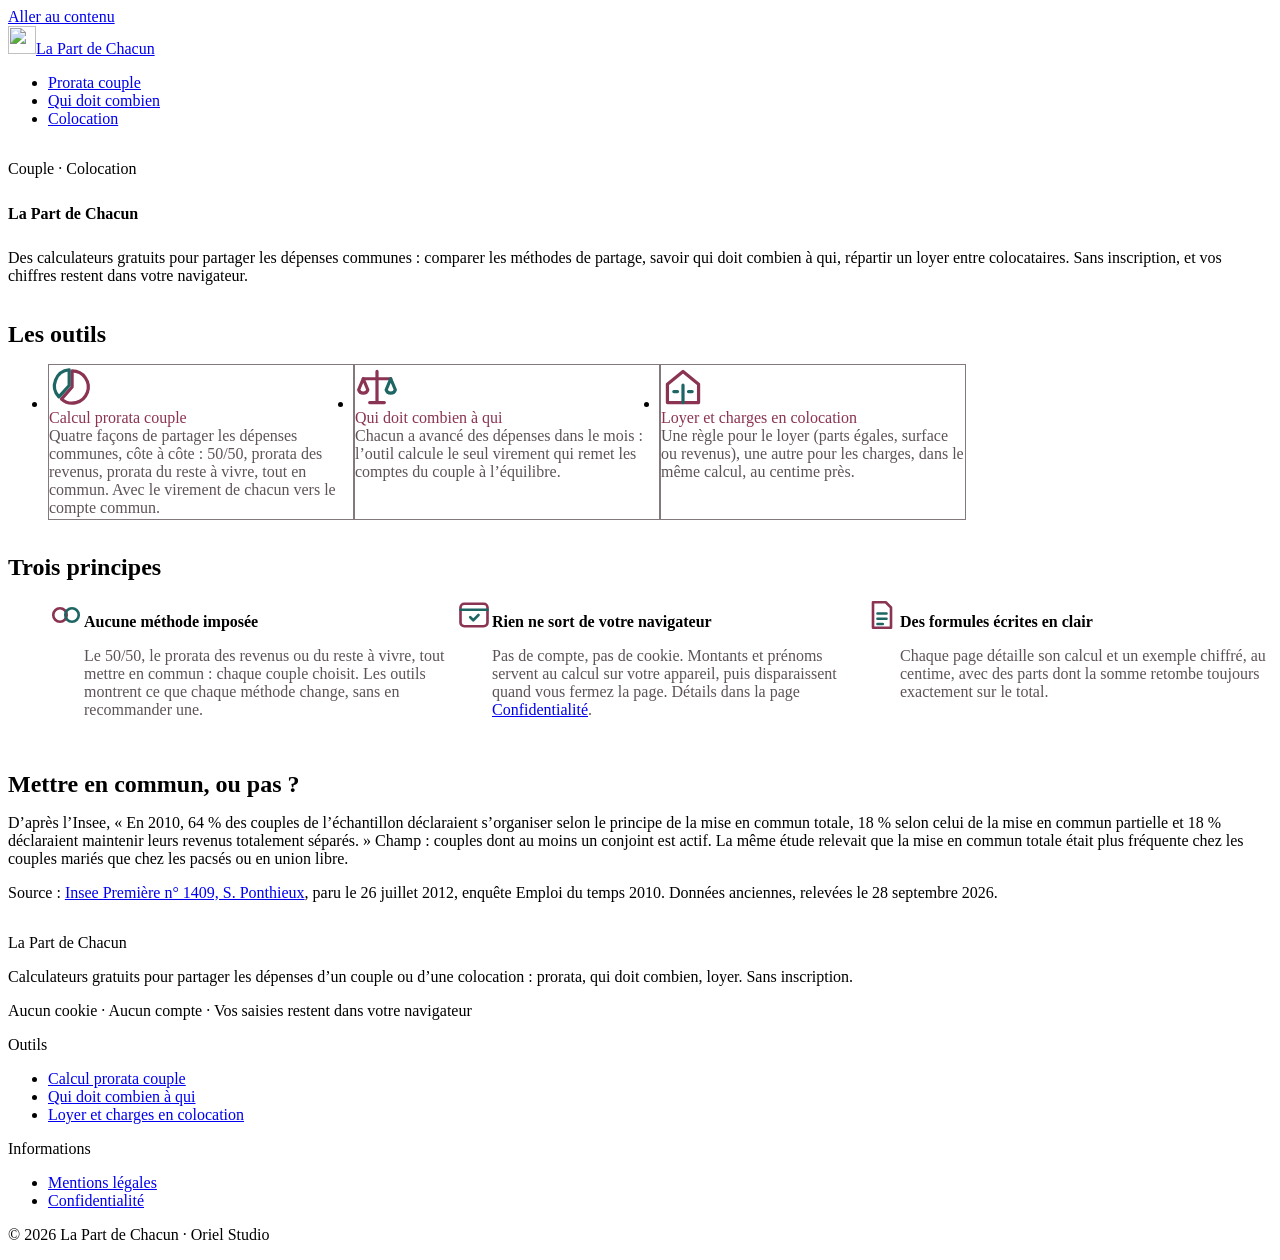
==== index.html @ 97547a69 "La Part de Chacun : première publication" ====
<!DOCTYPE html><html lang="fr"><head><meta charset="utf-8"><meta name="viewport" content="width=device-width, initial-scale=1"><title>La Part de Chacun : partager les dépenses à deux</title><meta name="description" content="Calculateurs gratuits pour partager les dépenses d’un couple ou d’une colocation : prorata, qui doit combien, loyer. Sans inscription."><link rel="canonical" href="https://orielstudio.github.io/partdechacun/"><meta name="color-scheme" content="light dark"><meta name="theme-color" content="#f8f5f1" media="(prefers-color-scheme: light)"><meta name="theme-color" content="#181315" media="(prefers-color-scheme: dark)"><style>:root{--color-page:#f8f5f1;--color-surface:#ffffff;--color-surface-alt:#efe8e1;--color-text:#231c1f;--color-muted:#5d5358;--color-border:#e3d9d0;--color-border-strong:#83787d;--color-accent:#8a3353;--color-accent-hover:#6b2640;--color-accent-soft:#f6e5eb;--color-on-accent:#ffffff;--color-danger:#a8321c;--color-success:#2f6b3a;--color-part-b:#1d6663;}@media (prefers-color-scheme: dark){:root{--color-page:#181315;--color-surface:#211a1d;--color-surface-alt:#2b2226;--color-text:#f2ecee;--color-muted:#b6aab0;--color-border:#3b3136;--color-border-strong:#817479;--color-accent:#f2a7c2;--color-accent-hover:#f8c8d9;--color-accent-soft:#3b2330;--color-on-accent:#2a0f1b;--color-danger:#ffab8f;--color-success:#8fd19a;--color-part-b:#7ed3cd;}}</style><link rel="icon" href="/partdechacun/favicon.svg" type="image/svg+xml"><link rel="preload" href="/partdechacun/fonts/fraunces-latin-wght-normal.woff2" as="font" type="font/woff2" crossorigin><meta property="og:type" content="website"><meta property="og:site_name" content="La Part de Chacun"><meta property="og:locale" content="fr_FR"><meta property="og:title" content="La Part de Chacun : partager les dépenses à deux"><meta property="og:description" content="Calculateurs gratuits pour partager les dépenses d’un couple ou d’une colocation : prorata, qui doit combien, loyer. Sans inscription."><meta property="og:url" content="https://orielstudio.github.io/partdechacun/"><script type="application/ld+json">{"@context":"https://schema.org","@type":"WebSite","name":"La Part de Chacun","description":"Calculateurs gratuits pour partager les dépenses d’un couple ou d’une colocation : prorata, qui doit combien, loyer. Sans inscription.","url":"https://orielstudio.github.io/partdechacun/","inLanguage":"fr","publisher":{"@type":"Organization","name":"Oriel Studio"}}</script><link rel="stylesheet" href="/partdechacun/_astro/typo.ChOD5EaB.css"><style>.picto[data-astro-cid-ympakh23]{flex-shrink:0}.picto__a[data-astro-cid-ympakh23]{stroke:var(--color-accent)}.picto__b[data-astro-cid-ympakh23]{stroke:var(--color-part-b)}
.accueil[data-astro-cid-lcdefpme]{gap:var(--space-7);padding-block:var(--space-6);display:grid}.accueil__tete[data-astro-cid-lcdefpme]{gap:var(--space-4);display:grid}.accueil[data-astro-cid-lcdefpme] h1[data-astro-cid-lcdefpme]{font-size:var(--text-4xl)}.accueil[data-astro-cid-lcdefpme] h2[data-astro-cid-lcdefpme]{margin-bottom:var(--space-4)}.outils[data-astro-cid-lcdefpme]{gap:var(--space-4);grid-template-columns:repeat(auto-fill,minmax(min(100%,18rem),1fr));display:grid}.outil[data-astro-cid-lcdefpme]{align-content:start;gap:var(--space-3);height:100%;padding:var(--space-5);background:var(--color-surface);border:1px solid var(--color-border-strong);border-radius:var(--radius-lg);color:var(--color-text);transition:border-color var(--dur-fast) var(--ease-out);text-decoration:none;display:grid}.outil[data-astro-cid-lcdefpme]:hover{border-color:var(--color-accent);color:var(--color-text)}.outil__titre[data-astro-cid-lcdefpme]{font-family:var(--font-display);font-size:var(--text-xl);font-weight:var(--weight-display);color:var(--color-accent)}.outil__resume[data-astro-cid-lcdefpme]{color:var(--color-muted)}.principes[data-astro-cid-lcdefpme] ul[data-astro-cid-lcdefpme]{gap:var(--space-5);display:grid}@media (width>=48rem){.principes[data-astro-cid-lcdefpme] ul[data-astro-cid-lcdefpme]{grid-template-columns:repeat(3,minmax(0,1fr))}}.principes[data-astro-cid-lcdefpme] li[data-astro-cid-lcdefpme]{gap:var(--space-3);align-items:flex-start;display:flex}.principes[data-astro-cid-lcdefpme] h3[data-astro-cid-lcdefpme]{margin-bottom:var(--space-2);font-size:var(--text-lg)}.principes[data-astro-cid-lcdefpme] p[data-astro-cid-lcdefpme]{color:var(--color-muted)}
</style></head><body data-page="accueil"><a class="skip-link" href="#contenu">Aller au contenu</a><header class="site-header" data-astro-cid-nen7h5rs><div class="container site-header__top" data-astro-cid-nen7h5rs><a href="/partdechacun/" class="site-header__brand" aria-current="page" data-astro-cid-nen7h5rs><img src="/partdechacun/favicon.svg" width="28" height="28" alt="" data-astro-cid-nen7h5rs><span data-astro-cid-nen7h5rs>La Part de Chacun</span></a></div><nav class="site-nav" aria-label="Outils" data-astro-cid-nen7h5rs><div class="container" data-astro-cid-nen7h5rs><ul class="site-nav__list" role="list" data-astro-cid-nen7h5rs><li data-astro-cid-nen7h5rs><a class="site-nav__tab" href="/partdechacun/calcul-prorata-couple/" data-astro-cid-nen7h5rs>Prorata couple</a></li><li data-astro-cid-nen7h5rs><a class="site-nav__tab" href="/partdechacun/qui-doit-combien/" data-astro-cid-nen7h5rs>Qui doit combien</a></li><li data-astro-cid-nen7h5rs><a class="site-nav__tab" href="/partdechacun/loyer-colocation/" data-astro-cid-nen7h5rs>Colocation</a></li></ul></div></nav></header><main id="contenu" tabindex="-1"><div class="container accueil" data-astro-cid-lcdefpme><header class="accueil__tete" data-astro-cid-lcdefpme><p class="eyebrow" data-astro-cid-lcdefpme>Couple · Colocation</p><h1 data-astro-cid-lcdefpme>La Part de Chacun</h1><p class="lead" data-astro-cid-lcdefpme>Des calculateurs gratuits pour partager les dépenses communes&nbsp;: comparer les méthodes de partage, savoir qui doit combien à qui, répartir un loyer entre colocataires. Sans inscription, et vos chiffres restent dans votre navigateur.</p></header><section aria-labelledby="outils-titre" data-astro-cid-lcdefpme><h2 id="outils-titre" data-astro-cid-lcdefpme>Les outils</h2><ul class="outils" role="list" data-astro-cid-lcdefpme><li data-astro-cid-lcdefpme><a class="outil" href="/partdechacun/calcul-prorata-couple/" data-astro-cid-lcdefpme><svg class="picto" viewBox="0 0 24 24" width="44" height="44" fill="none" stroke-width="1.75" stroke-linecap="round" stroke-linejoin="round" aria-hidden="true" focusable="false" data-astro-cid-ympakh23><path class="picto__a" d="M12.6 3.2a8.8 8.8 0 1 1-5.8 15.4l5.8-6.6z" data-astro-cid-ympakh23></path><path class="picto__b" d="M11 11.2 5.4 17.4A8.8 8.8 0 0 1 11 2.6z" data-astro-cid-ympakh23></path></svg><span class="outil__titre" data-astro-cid-lcdefpme>Calcul prorata couple</span><span class="outil__resume" data-astro-cid-lcdefpme>Quatre façons de partager les dépenses communes, côte à côte : 50/50, prorata des revenus, prorata du reste à vivre, tout en commun. Avec le virement de chacun vers le compte commun.</span></a></li><li data-astro-cid-lcdefpme><a class="outil" href="/partdechacun/qui-doit-combien/" data-astro-cid-lcdefpme><svg class="picto" viewBox="0 0 24 24" width="44" height="44" fill="none" stroke-width="1.75" stroke-linecap="round" stroke-linejoin="round" aria-hidden="true" focusable="false" data-astro-cid-ympakh23><path class="picto__a" d="M12 3.5v17M8 20.5h8M4.5 7.5h15" data-astro-cid-ympakh23></path><path class="picto__a" d="M4.5 7.5 2 13.5a2.6 2.6 0 0 0 5 0z" data-astro-cid-ympakh23></path><path class="picto__b" d="M19.5 7.5 17 13.5a2.6 2.6 0 0 0 5 0z" data-astro-cid-ympakh23></path></svg><span class="outil__titre" data-astro-cid-lcdefpme>Qui doit combien à qui</span><span class="outil__resume" data-astro-cid-lcdefpme>Chacun a avancé des dépenses dans le mois : l’outil calcule le seul virement qui remet les comptes du couple à l’équilibre.</span></a></li><li data-astro-cid-lcdefpme><a class="outil" href="/partdechacun/loyer-colocation/" data-astro-cid-lcdefpme><svg class="picto" viewBox="0 0 24 24" width="44" height="44" fill="none" stroke-width="1.75" stroke-linecap="round" stroke-linejoin="round" aria-hidden="true" focusable="false" data-astro-cid-ympakh23><path class="picto__a" d="M3.5 10.5 12 3.5l8.5 7v10h-17z" data-astro-cid-ympakh23></path><path class="picto__b" d="M12 11v9.5M7 14.5h2M15 14.5h2" data-astro-cid-ympakh23></path></svg><span class="outil__titre" data-astro-cid-lcdefpme>Loyer et charges en colocation</span><span class="outil__resume" data-astro-cid-lcdefpme>Une règle pour le loyer (parts égales, surface ou revenus), une autre pour les charges, dans le même calcul, au centime près.</span></a></li></ul></section><section aria-labelledby="principes-titre" class="principes" data-astro-cid-lcdefpme><h2 id="principes-titre" data-astro-cid-lcdefpme>Trois principes</h2><ul role="list" data-astro-cid-lcdefpme><li data-astro-cid-lcdefpme><svg class="picto" viewBox="0 0 24 24" width="36" height="36" fill="none" stroke-width="1.75" stroke-linecap="round" stroke-linejoin="round" aria-hidden="true" focusable="false" data-astro-cid-ympakh23><circle class="picto__a" cx="8" cy="12" r="4.5" data-astro-cid-ympakh23></circle><circle class="picto__b" cx="16" cy="12" r="4.5" data-astro-cid-ympakh23></circle></svg><div data-astro-cid-lcdefpme><h3 data-astro-cid-lcdefpme>Aucune méthode imposée</h3><p data-astro-cid-lcdefpme>Le 50/50, le prorata des revenus ou du reste à vivre, tout mettre en commun&nbsp;: chaque couple choisit. Les outils montrent ce que chaque méthode change, sans en recommander une.</p></div></li><li data-astro-cid-lcdefpme><svg class="picto" viewBox="0 0 24 24" width="36" height="36" fill="none" stroke-width="1.75" stroke-linecap="round" stroke-linejoin="round" aria-hidden="true" focusable="false" data-astro-cid-ympakh23><rect class="picto__a" x="3" y="4.5" width="18" height="15" rx="2.5" data-astro-cid-ympakh23></rect><path class="picto__b" d="M3 8.5h18M9.5 13.5l2 2 3.5-3.5" data-astro-cid-ympakh23></path></svg><div data-astro-cid-lcdefpme><h3 data-astro-cid-lcdefpme>Rien ne sort de votre navigateur</h3><p data-astro-cid-lcdefpme>Pas de compte, pas de cookie. Montants et prénoms servent au calcul sur votre appareil, puis disparaissent quand vous fermez la page. Détails dans la page <a href="/partdechacun/confidentialite/" data-astro-cid-lcdefpme>Confidentialité</a>.</p></div></li><li data-astro-cid-lcdefpme><svg class="picto" viewBox="0 0 24 24" width="36" height="36" fill="none" stroke-width="1.75" stroke-linecap="round" stroke-linejoin="round" aria-hidden="true" focusable="false" data-astro-cid-ympakh23><path class="picto__a" d="M6 3.5h8.5l3.5 3.5v13.5H6z" data-astro-cid-ympakh23></path><path class="picto__b" d="M9 11h6M9 14.5h6M9 18h3.5" data-astro-cid-ympakh23></path></svg><div data-astro-cid-lcdefpme><h3 data-astro-cid-lcdefpme>Des formules écrites en clair</h3><p data-astro-cid-lcdefpme>Chaque page détaille son calcul et un exemple chiffré, au centime, avec des parts dont la somme retombe toujours exactement sur le total.</p></div></li></ul></section><section class="prose" aria-labelledby="chiffre-titre" data-astro-cid-lcdefpme><h2 id="chiffre-titre" data-astro-cid-lcdefpme>Mettre en commun, ou pas&nbsp;?</h2><p data-astro-cid-lcdefpme>D’après l’Insee, « En 2010, 64 % des couples de l’échantillon déclaraient s’organiser selon le principe de la mise en commun totale, 18 % selon celui de la mise en commun partielle et 18 % déclaraient maintenir leurs revenus totalement séparés. » Champ : couples dont au moins un conjoint est actif. La même étude relevait que la mise en commun totale était plus fréquente chez les couples mariés que chez les pacsés ou en union libre.</p><p class="sources" data-astro-cid-lcdefpme>Source&nbsp;: <a href="https://www.insee.fr/fr/statistiques/1281044" data-astro-cid-lcdefpme>Insee Première n° 1409, S. Ponthieux</a>, paru le 26 juillet 2012, enquête Emploi du temps 2010. Données anciennes, relevées le 28 septembre 2026.</p></section></div></main><footer class="site-footer" data-astro-cid-jo6i4kqk><div class="container site-footer__grid" data-astro-cid-jo6i4kqk><div class="site-footer__about" data-astro-cid-jo6i4kqk><p class="site-footer__nom" data-astro-cid-jo6i4kqk>La Part de Chacun</p><p data-astro-cid-jo6i4kqk>Calculateurs gratuits pour partager les dépenses d’un couple ou d’une colocation : prorata, qui doit combien, loyer. Sans inscription.</p><p class="site-footer__promise" data-astro-cid-jo6i4kqk>Aucun cookie · Aucun compte · Vos saisies restent dans votre navigateur</p></div><nav aria-label="Outils, pied de page" data-astro-cid-jo6i4kqk><p class="site-footer__title" data-astro-cid-jo6i4kqk>Outils</p><ul role="list" data-astro-cid-jo6i4kqk><li data-astro-cid-jo6i4kqk><a class="link-quiet" href="/partdechacun/calcul-prorata-couple/" data-astro-cid-jo6i4kqk>Calcul prorata couple</a></li><li data-astro-cid-jo6i4kqk><a class="link-quiet" href="/partdechacun/qui-doit-combien/" data-astro-cid-jo6i4kqk>Qui doit combien à qui</a></li><li data-astro-cid-jo6i4kqk><a class="link-quiet" href="/partdechacun/loyer-colocation/" data-astro-cid-jo6i4kqk>Loyer et charges en colocation</a></li></ul></nav><nav aria-label="Informations légales" data-astro-cid-jo6i4kqk><p class="site-footer__title" data-astro-cid-jo6i4kqk>Informations</p><ul role="list" data-astro-cid-jo6i4kqk><li data-astro-cid-jo6i4kqk><a class="link-quiet" href="/partdechacun/mentions-legales/" data-astro-cid-jo6i4kqk>Mentions légales</a></li><li data-astro-cid-jo6i4kqk><a class="link-quiet" href="/partdechacun/confidentialite/" data-astro-cid-jo6i4kqk>Confidentialité</a></li></ul></nav></div><div class="container site-footer__bottom" data-astro-cid-jo6i4kqk><p data-astro-cid-jo6i4kqk>© 2026 La Part de Chacun · Oriel Studio</p></div></footer><script type="module" src="/partdechacun/_astro/Base.astro_astro_type_script_index_0_lang.ClvPABIY.js"></script></body></html>
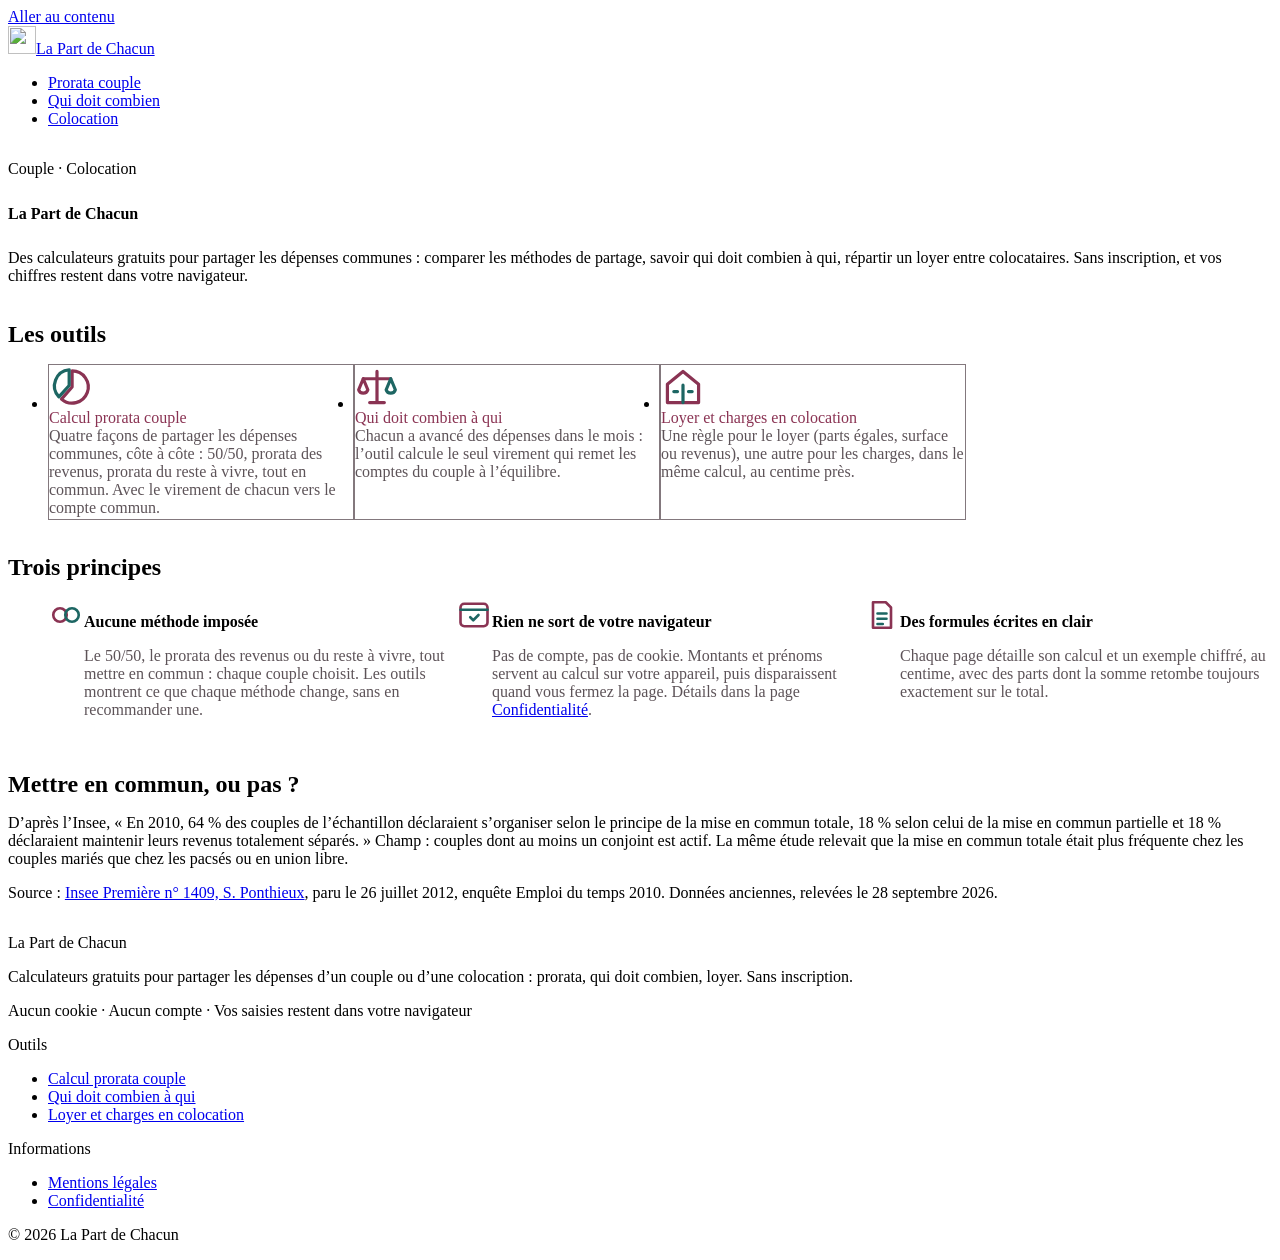
==== commit 40330f0c: "Correctifs de conformité du 10/10/2026 (mentions légales, non-affiliation, sans compteur tiers)" ====
--- a/index.html
+++ b/index.html
@@ -1,3 +1,3 @@
-<!DOCTYPE html><html lang="fr"><head><meta charset="utf-8"><meta name="viewport" content="width=device-width, initial-scale=1"><title>La Part de Chacun : partager les dépenses à deux</title><meta name="description" content="Calculateurs gratuits pour partager les dépenses d’un couple ou d’une colocation : prorata, qui doit combien, loyer. Sans inscription."><link rel="canonical" href="https://orielstudio.github.io/partdechacun/"><meta name="color-scheme" content="light dark"><meta name="theme-color" content="#f8f5f1" media="(prefers-color-scheme: light)"><meta name="theme-color" content="#181315" media="(prefers-color-scheme: dark)"><style>:root{--color-page:#f8f5f1;--color-surface:#ffffff;--color-surface-alt:#efe8e1;--color-text:#231c1f;--color-muted:#5d5358;--color-border:#e3d9d0;--color-border-strong:#83787d;--color-accent:#8a3353;--color-accent-hover:#6b2640;--color-accent-soft:#f6e5eb;--color-on-accent:#ffffff;--color-danger:#a8321c;--color-success:#2f6b3a;--color-part-b:#1d6663;}@media (prefers-color-scheme: dark){:root{--color-page:#181315;--color-surface:#211a1d;--color-surface-alt:#2b2226;--color-text:#f2ecee;--color-muted:#b6aab0;--color-border:#3b3136;--color-border-strong:#817479;--color-accent:#f2a7c2;--color-accent-hover:#f8c8d9;--color-accent-soft:#3b2330;--color-on-accent:#2a0f1b;--color-danger:#ffab8f;--color-success:#8fd19a;--color-part-b:#7ed3cd;}}</style><link rel="icon" href="/partdechacun/favicon.svg" type="image/svg+xml"><link rel="preload" href="/partdechacun/fonts/fraunces-latin-wght-normal.woff2" as="font" type="font/woff2" crossorigin><meta property="og:type" content="website"><meta property="og:site_name" content="La Part de Chacun"><meta property="og:locale" content="fr_FR"><meta property="og:title" content="La Part de Chacun : partager les dépenses à deux"><meta property="og:description" content="Calculateurs gratuits pour partager les dépenses d’un couple ou d’une colocation : prorata, qui doit combien, loyer. Sans inscription."><meta property="og:url" content="https://orielstudio.github.io/partdechacun/"><script type="application/ld+json">{"@context":"https://schema.org","@type":"WebSite","name":"La Part de Chacun","description":"Calculateurs gratuits pour partager les dépenses d’un couple ou d’une colocation : prorata, qui doit combien, loyer. Sans inscription.","url":"https://orielstudio.github.io/partdechacun/","inLanguage":"fr","publisher":{"@type":"Organization","name":"Oriel Studio"}}</script><link rel="stylesheet" href="/partdechacun/_astro/typo.ChOD5EaB.css"><style>.picto[data-astro-cid-ympakh23]{flex-shrink:0}.picto__a[data-astro-cid-ympakh23]{stroke:var(--color-accent)}.picto__b[data-astro-cid-ympakh23]{stroke:var(--color-part-b)}
-.accueil[data-astro-cid-lcdefpme]{gap:var(--space-7);padding-block:var(--space-6);display:grid}.accueil__tete[data-astro-cid-lcdefpme]{gap:var(--space-4);display:grid}.accueil[data-astro-cid-lcdefpme] h1[data-astro-cid-lcdefpme]{font-size:var(--text-4xl)}.accueil[data-astro-cid-lcdefpme] h2[data-astro-cid-lcdefpme]{margin-bottom:var(--space-4)}.outils[data-astro-cid-lcdefpme]{gap:var(--space-4);grid-template-columns:repeat(auto-fill,minmax(min(100%,18rem),1fr));display:grid}.outil[data-astro-cid-lcdefpme]{align-content:start;gap:var(--space-3);height:100%;padding:var(--space-5);background:var(--color-surface);border:1px solid var(--color-border-strong);border-radius:var(--radius-lg);color:var(--color-text);transition:border-color var(--dur-fast) var(--ease-out);text-decoration:none;display:grid}.outil[data-astro-cid-lcdefpme]:hover{border-color:var(--color-accent);color:var(--color-text)}.outil__titre[data-astro-cid-lcdefpme]{font-family:var(--font-display);font-size:var(--text-xl);font-weight:var(--weight-display);color:var(--color-accent)}.outil__resume[data-astro-cid-lcdefpme]{color:var(--color-muted)}.principes[data-astro-cid-lcdefpme] ul[data-astro-cid-lcdefpme]{gap:var(--space-5);display:grid}@media (width>=48rem){.principes[data-astro-cid-lcdefpme] ul[data-astro-cid-lcdefpme]{grid-template-columns:repeat(3,minmax(0,1fr))}}.principes[data-astro-cid-lcdefpme] li[data-astro-cid-lcdefpme]{gap:var(--space-3);align-items:flex-start;display:flex}.principes[data-astro-cid-lcdefpme] h3[data-astro-cid-lcdefpme]{margin-bottom:var(--space-2);font-size:var(--text-lg)}.principes[data-astro-cid-lcdefpme] p[data-astro-cid-lcdefpme]{color:var(--color-muted)}
-</style></head><body data-page="accueil"><a class="skip-link" href="#contenu">Aller au contenu</a><header class="site-header" data-astro-cid-nen7h5rs><div class="container site-header__top" data-astro-cid-nen7h5rs><a href="/partdechacun/" class="site-header__brand" aria-current="page" data-astro-cid-nen7h5rs><img src="/partdechacun/favicon.svg" width="28" height="28" alt="" data-astro-cid-nen7h5rs><span data-astro-cid-nen7h5rs>La Part de Chacun</span></a></div><nav class="site-nav" aria-label="Outils" data-astro-cid-nen7h5rs><div class="container" data-astro-cid-nen7h5rs><ul class="site-nav__list" role="list" data-astro-cid-nen7h5rs><li data-astro-cid-nen7h5rs><a class="site-nav__tab" href="/partdechacun/calcul-prorata-couple/" data-astro-cid-nen7h5rs>Prorata couple</a></li><li data-astro-cid-nen7h5rs><a class="site-nav__tab" href="/partdechacun/qui-doit-combien/" data-astro-cid-nen7h5rs>Qui doit combien</a></li><li data-astro-cid-nen7h5rs><a class="site-nav__tab" href="/partdechacun/loyer-colocation/" data-astro-cid-nen7h5rs>Colocation</a></li></ul></div></nav></header><main id="contenu" tabindex="-1"><div class="container accueil" data-astro-cid-lcdefpme><header class="accueil__tete" data-astro-cid-lcdefpme><p class="eyebrow" data-astro-cid-lcdefpme>Couple · Colocation</p><h1 data-astro-cid-lcdefpme>La Part de Chacun</h1><p class="lead" data-astro-cid-lcdefpme>Des calculateurs gratuits pour partager les dépenses communes&nbsp;: comparer les méthodes de partage, savoir qui doit combien à qui, répartir un loyer entre colocataires. Sans inscription, et vos chiffres restent dans votre navigateur.</p></header><section aria-labelledby="outils-titre" data-astro-cid-lcdefpme><h2 id="outils-titre" data-astro-cid-lcdefpme>Les outils</h2><ul class="outils" role="list" data-astro-cid-lcdefpme><li data-astro-cid-lcdefpme><a class="outil" href="/partdechacun/calcul-prorata-couple/" data-astro-cid-lcdefpme><svg class="picto" viewBox="0 0 24 24" width="44" height="44" fill="none" stroke-width="1.75" stroke-linecap="round" stroke-linejoin="round" aria-hidden="true" focusable="false" data-astro-cid-ympakh23><path class="picto__a" d="M12.6 3.2a8.8 8.8 0 1 1-5.8 15.4l5.8-6.6z" data-astro-cid-ympakh23></path><path class="picto__b" d="M11 11.2 5.4 17.4A8.8 8.8 0 0 1 11 2.6z" data-astro-cid-ympakh23></path></svg><span class="outil__titre" data-astro-cid-lcdefpme>Calcul prorata couple</span><span class="outil__resume" data-astro-cid-lcdefpme>Quatre façons de partager les dépenses communes, côte à côte : 50/50, prorata des revenus, prorata du reste à vivre, tout en commun. Avec le virement de chacun vers le compte commun.</span></a></li><li data-astro-cid-lcdefpme><a class="outil" href="/partdechacun/qui-doit-combien/" data-astro-cid-lcdefpme><svg class="picto" viewBox="0 0 24 24" width="44" height="44" fill="none" stroke-width="1.75" stroke-linecap="round" stroke-linejoin="round" aria-hidden="true" focusable="false" data-astro-cid-ympakh23><path class="picto__a" d="M12 3.5v17M8 20.5h8M4.5 7.5h15" data-astro-cid-ympakh23></path><path class="picto__a" d="M4.5 7.5 2 13.5a2.6 2.6 0 0 0 5 0z" data-astro-cid-ympakh23></path><path class="picto__b" d="M19.5 7.5 17 13.5a2.6 2.6 0 0 0 5 0z" data-astro-cid-ympakh23></path></svg><span class="outil__titre" data-astro-cid-lcdefpme>Qui doit combien à qui</span><span class="outil__resume" data-astro-cid-lcdefpme>Chacun a avancé des dépenses dans le mois : l’outil calcule le seul virement qui remet les comptes du couple à l’équilibre.</span></a></li><li data-astro-cid-lcdefpme><a class="outil" href="/partdechacun/loyer-colocation/" data-astro-cid-lcdefpme><svg class="picto" viewBox="0 0 24 24" width="44" height="44" fill="none" stroke-width="1.75" stroke-linecap="round" stroke-linejoin="round" aria-hidden="true" focusable="false" data-astro-cid-ympakh23><path class="picto__a" d="M3.5 10.5 12 3.5l8.5 7v10h-17z" data-astro-cid-ympakh23></path><path class="picto__b" d="M12 11v9.5M7 14.5h2M15 14.5h2" data-astro-cid-ympakh23></path></svg><span class="outil__titre" data-astro-cid-lcdefpme>Loyer et charges en colocation</span><span class="outil__resume" data-astro-cid-lcdefpme>Une règle pour le loyer (parts égales, surface ou revenus), une autre pour les charges, dans le même calcul, au centime près.</span></a></li></ul></section><section aria-labelledby="principes-titre" class="principes" data-astro-cid-lcdefpme><h2 id="principes-titre" data-astro-cid-lcdefpme>Trois principes</h2><ul role="list" data-astro-cid-lcdefpme><li data-astro-cid-lcdefpme><svg class="picto" viewBox="0 0 24 24" width="36" height="36" fill="none" stroke-width="1.75" stroke-linecap="round" stroke-linejoin="round" aria-hidden="true" focusable="false" data-astro-cid-ympakh23><circle class="picto__a" cx="8" cy="12" r="4.5" data-astro-cid-ympakh23></circle><circle class="picto__b" cx="16" cy="12" r="4.5" data-astro-cid-ympakh23></circle></svg><div data-astro-cid-lcdefpme><h3 data-astro-cid-lcdefpme>Aucune méthode imposée</h3><p data-astro-cid-lcdefpme>Le 50/50, le prorata des revenus ou du reste à vivre, tout mettre en commun&nbsp;: chaque couple choisit. Les outils montrent ce que chaque méthode change, sans en recommander une.</p></div></li><li data-astro-cid-lcdefpme><svg class="picto" viewBox="0 0 24 24" width="36" height="36" fill="none" stroke-width="1.75" stroke-linecap="round" stroke-linejoin="round" aria-hidden="true" focusable="false" data-astro-cid-ympakh23><rect class="picto__a" x="3" y="4.5" width="18" height="15" rx="2.5" data-astro-cid-ympakh23></rect><path class="picto__b" d="M3 8.5h18M9.5 13.5l2 2 3.5-3.5" data-astro-cid-ympakh23></path></svg><div data-astro-cid-lcdefpme><h3 data-astro-cid-lcdefpme>Rien ne sort de votre navigateur</h3><p data-astro-cid-lcdefpme>Pas de compte, pas de cookie. Montants et prénoms servent au calcul sur votre appareil, puis disparaissent quand vous fermez la page. Détails dans la page <a href="/partdechacun/confidentialite/" data-astro-cid-lcdefpme>Confidentialité</a>.</p></div></li><li data-astro-cid-lcdefpme><svg class="picto" viewBox="0 0 24 24" width="36" height="36" fill="none" stroke-width="1.75" stroke-linecap="round" stroke-linejoin="round" aria-hidden="true" focusable="false" data-astro-cid-ympakh23><path class="picto__a" d="M6 3.5h8.5l3.5 3.5v13.5H6z" data-astro-cid-ympakh23></path><path class="picto__b" d="M9 11h6M9 14.5h6M9 18h3.5" data-astro-cid-ympakh23></path></svg><div data-astro-cid-lcdefpme><h3 data-astro-cid-lcdefpme>Des formules écrites en clair</h3><p data-astro-cid-lcdefpme>Chaque page détaille son calcul et un exemple chiffré, au centime, avec des parts dont la somme retombe toujours exactement sur le total.</p></div></li></ul></section><section class="prose" aria-labelledby="chiffre-titre" data-astro-cid-lcdefpme><h2 id="chiffre-titre" data-astro-cid-lcdefpme>Mettre en commun, ou pas&nbsp;?</h2><p data-astro-cid-lcdefpme>D’après l’Insee, « En 2010, 64 % des couples de l’échantillon déclaraient s’organiser selon le principe de la mise en commun totale, 18 % selon celui de la mise en commun partielle et 18 % déclaraient maintenir leurs revenus totalement séparés. » Champ : couples dont au moins un conjoint est actif. La même étude relevait que la mise en commun totale était plus fréquente chez les couples mariés que chez les pacsés ou en union libre.</p><p class="sources" data-astro-cid-lcdefpme>Source&nbsp;: <a href="https://www.insee.fr/fr/statistiques/1281044" data-astro-cid-lcdefpme>Insee Première n° 1409, S. Ponthieux</a>, paru le 26 juillet 2012, enquête Emploi du temps 2010. Données anciennes, relevées le 28 septembre 2026.</p></section></div></main><footer class="site-footer" data-astro-cid-jo6i4kqk><div class="container site-footer__grid" data-astro-cid-jo6i4kqk><div class="site-footer__about" data-astro-cid-jo6i4kqk><p class="site-footer__nom" data-astro-cid-jo6i4kqk>La Part de Chacun</p><p data-astro-cid-jo6i4kqk>Calculateurs gratuits pour partager les dépenses d’un couple ou d’une colocation : prorata, qui doit combien, loyer. Sans inscription.</p><p class="site-footer__promise" data-astro-cid-jo6i4kqk>Aucun cookie · Aucun compte · Vos saisies restent dans votre navigateur</p></div><nav aria-label="Outils, pied de page" data-astro-cid-jo6i4kqk><p class="site-footer__title" data-astro-cid-jo6i4kqk>Outils</p><ul role="list" data-astro-cid-jo6i4kqk><li data-astro-cid-jo6i4kqk><a class="link-quiet" href="/partdechacun/calcul-prorata-couple/" data-astro-cid-jo6i4kqk>Calcul prorata couple</a></li><li data-astro-cid-jo6i4kqk><a class="link-quiet" href="/partdechacun/qui-doit-combien/" data-astro-cid-jo6i4kqk>Qui doit combien à qui</a></li><li data-astro-cid-jo6i4kqk><a class="link-quiet" href="/partdechacun/loyer-colocation/" data-astro-cid-jo6i4kqk>Loyer et charges en colocation</a></li></ul></nav><nav aria-label="Informations légales" data-astro-cid-jo6i4kqk><p class="site-footer__title" data-astro-cid-jo6i4kqk>Informations</p><ul role="list" data-astro-cid-jo6i4kqk><li data-astro-cid-jo6i4kqk><a class="link-quiet" href="/partdechacun/mentions-legales/" data-astro-cid-jo6i4kqk>Mentions légales</a></li><li data-astro-cid-jo6i4kqk><a class="link-quiet" href="/partdechacun/confidentialite/" data-astro-cid-jo6i4kqk>Confidentialité</a></li></ul></nav></div><div class="container site-footer__bottom" data-astro-cid-jo6i4kqk><p data-astro-cid-jo6i4kqk>© 2026 La Part de Chacun · Oriel Studio</p></div></footer><script type="module" src="/partdechacun/_astro/Base.astro_astro_type_script_index_0_lang.ClvPABIY.js"></script></body></html>+<!DOCTYPE html><html lang="fr"><head><meta charset="utf-8"><meta name="viewport" content="width=device-width, initial-scale=1"><title>La Part de Chacun : partager les dépenses à deux</title><meta name="description" content="Calculateurs gratuits pour partager les dépenses d’un couple ou d’une colocation : prorata, qui doit combien, loyer. Sans inscription."><link rel="canonical" href="https://orielstudio.github.io/partdechacun/"><meta name="color-scheme" content="light dark"><meta name="theme-color" content="#f8f5f1" media="(prefers-color-scheme: light)"><meta name="theme-color" content="#181315" media="(prefers-color-scheme: dark)"><style>:root{--color-page:#f8f5f1;--color-surface:#ffffff;--color-surface-alt:#efe8e1;--color-text:#231c1f;--color-muted:#5d5358;--color-border:#e3d9d0;--color-border-strong:#83787d;--color-accent:#8a3353;--color-accent-hover:#6b2640;--color-accent-soft:#f6e5eb;--color-on-accent:#ffffff;--color-danger:#a8321c;--color-success:#2f6b3a;--color-part-b:#1d6663;}@media (prefers-color-scheme: dark){:root{--color-page:#181315;--color-surface:#211a1d;--color-surface-alt:#2b2226;--color-text:#f2ecee;--color-muted:#b6aab0;--color-border:#3b3136;--color-border-strong:#817479;--color-accent:#f2a7c2;--color-accent-hover:#f8c8d9;--color-accent-soft:#3b2330;--color-on-accent:#2a0f1b;--color-danger:#ffab8f;--color-success:#8fd19a;--color-part-b:#7ed3cd;}}</style><link rel="icon" href="/partdechacun/favicon.svg" type="image/svg+xml"><link rel="preload" href="/partdechacun/fonts/fraunces-latin-wght-normal.woff2" as="font" type="font/woff2" crossorigin><meta property="og:type" content="website"><meta property="og:site_name" content="La Part de Chacun"><meta property="og:locale" content="fr_FR"><meta property="og:title" content="La Part de Chacun : partager les dépenses à deux"><meta property="og:description" content="Calculateurs gratuits pour partager les dépenses d’un couple ou d’une colocation : prorata, qui doit combien, loyer. Sans inscription."><meta property="og:url" content="https://orielstudio.github.io/partdechacun/"><script type="application/ld+json">{"@context":"https://schema.org","@type":"WebSite","name":"La Part de Chacun","description":"Calculateurs gratuits pour partager les dépenses d’un couple ou d’une colocation : prorata, qui doit combien, loyer. Sans inscription.","url":"https://orielstudio.github.io/partdechacun/","inLanguage":"fr"}</script><link rel="stylesheet" href="/partdechacun/_astro/typo.DO3Aq_PD.css"><style>.picto[data-astro-cid-ympakh23]{flex-shrink:0}.picto__a[data-astro-cid-ympakh23]{stroke:var(--color-accent)}.picto__b[data-astro-cid-ympakh23]{stroke:var(--color-part-b)}
+.accueil[data-astro-cid-lcdefpme]{gap:var(--space-7);padding-block:var(--space-6);display:grid}.accueil__tete[data-astro-cid-lcdefpme]{gap:var(--space-4);display:grid}.accueil[data-astro-cid-lcdefpme] h1[data-astro-cid-lcdefpme]{font-size:var(--text-4xl)}.accueil[data-astro-cid-lcdefpme] h2[data-astro-cid-lcdefpme]{margin-bottom:var(--space-4)}.outils[data-astro-cid-lcdefpme]{gap:var(--space-4);grid-template-columns:repeat(auto-fill,minmax(min(100%,18rem),1fr));display:grid}.carte-outil[data-astro-cid-lcdefpme]{align-content:start;gap:var(--space-3);height:100%;padding:var(--space-5);background:var(--color-surface);border:1px solid var(--color-border-strong);border-radius:var(--radius-lg);color:var(--color-text);transition:border-color var(--dur-fast) var(--ease-out);text-decoration:none;display:grid}.carte-outil[data-astro-cid-lcdefpme]:hover{border-color:var(--color-accent);color:var(--color-text)}.carte-outil__titre[data-astro-cid-lcdefpme]{font-family:var(--font-display);font-size:var(--text-xl);font-weight:var(--weight-display);color:var(--color-accent)}.carte-outil__resume[data-astro-cid-lcdefpme]{color:var(--color-muted)}.principes[data-astro-cid-lcdefpme] ul[data-astro-cid-lcdefpme]{gap:var(--space-5);display:grid}@media (width>=48rem){.principes[data-astro-cid-lcdefpme] ul[data-astro-cid-lcdefpme]{grid-template-columns:repeat(3,minmax(0,1fr))}}.principes[data-astro-cid-lcdefpme] li[data-astro-cid-lcdefpme]{gap:var(--space-3);align-items:flex-start;display:flex}.principes[data-astro-cid-lcdefpme] h3[data-astro-cid-lcdefpme]{margin-bottom:var(--space-2);font-size:var(--text-lg)}.principes[data-astro-cid-lcdefpme] p[data-astro-cid-lcdefpme]{color:var(--color-muted)}
+</style></head><body><a class="skip-link" href="#contenu">Aller au contenu</a><header class="site-header" data-astro-cid-nen7h5rs><div class="container site-header__top" data-astro-cid-nen7h5rs><a href="/partdechacun/" class="site-header__brand" aria-current="page" data-astro-cid-nen7h5rs><img src="/partdechacun/favicon.svg" width="28" height="28" alt="" data-astro-cid-nen7h5rs><span data-astro-cid-nen7h5rs>La Part de Chacun</span></a></div><nav class="site-nav" aria-label="Outils" data-astro-cid-nen7h5rs><div class="container" data-astro-cid-nen7h5rs><ul class="site-nav__list" role="list" data-astro-cid-nen7h5rs><li data-astro-cid-nen7h5rs><a class="site-nav__tab" href="/partdechacun/calcul-prorata-couple/" data-astro-cid-nen7h5rs>Prorata couple</a></li><li data-astro-cid-nen7h5rs><a class="site-nav__tab" href="/partdechacun/qui-doit-combien/" data-astro-cid-nen7h5rs>Qui doit combien</a></li><li data-astro-cid-nen7h5rs><a class="site-nav__tab" href="/partdechacun/loyer-colocation/" data-astro-cid-nen7h5rs>Colocation</a></li></ul></div></nav></header><main id="contenu" tabindex="-1"><div class="container accueil" data-astro-cid-lcdefpme><header class="accueil__tete" data-astro-cid-lcdefpme><p class="eyebrow" data-astro-cid-lcdefpme>Couple · Colocation</p><h1 data-astro-cid-lcdefpme>La Part de Chacun</h1><p class="lead" data-astro-cid-lcdefpme>Des calculateurs gratuits pour partager les dépenses communes&nbsp;: comparer les méthodes de partage, savoir qui doit combien à qui, répartir un loyer entre colocataires. Sans inscription, et vos chiffres restent dans votre navigateur.</p></header><section aria-labelledby="outils-titre" data-astro-cid-lcdefpme><h2 id="outils-titre" data-astro-cid-lcdefpme>Les outils</h2><ul class="outils" role="list" data-astro-cid-lcdefpme><li data-astro-cid-lcdefpme><a class="carte-outil" href="/partdechacun/calcul-prorata-couple/" data-astro-cid-lcdefpme><svg class="picto" viewBox="0 0 24 24" width="44" height="44" fill="none" stroke-width="1.75" stroke-linecap="round" stroke-linejoin="round" aria-hidden="true" focusable="false" data-astro-cid-ympakh23><path class="picto__a" d="M12.6 3.2a8.8 8.8 0 1 1-5.8 15.4l5.8-6.6z" data-astro-cid-ympakh23></path><path class="picto__b" d="M11 11.2 5.4 17.4A8.8 8.8 0 0 1 11 2.6z" data-astro-cid-ympakh23></path></svg><span class="carte-outil__titre" data-astro-cid-lcdefpme>Calcul prorata couple</span><span class="carte-outil__resume" data-astro-cid-lcdefpme>Quatre façons de partager les dépenses communes, côte à côte : 50/50, prorata des revenus, prorata du reste à vivre, tout en commun. Avec le virement de chacun vers le compte commun.</span></a></li><li data-astro-cid-lcdefpme><a class="carte-outil" href="/partdechacun/qui-doit-combien/" data-astro-cid-lcdefpme><svg class="picto" viewBox="0 0 24 24" width="44" height="44" fill="none" stroke-width="1.75" stroke-linecap="round" stroke-linejoin="round" aria-hidden="true" focusable="false" data-astro-cid-ympakh23><path class="picto__a" d="M12 3.5v17M8 20.5h8M4.5 7.5h15" data-astro-cid-ympakh23></path><path class="picto__a" d="M4.5 7.5 2 13.5a2.6 2.6 0 0 0 5 0z" data-astro-cid-ympakh23></path><path class="picto__b" d="M19.5 7.5 17 13.5a2.6 2.6 0 0 0 5 0z" data-astro-cid-ympakh23></path></svg><span class="carte-outil__titre" data-astro-cid-lcdefpme>Qui doit combien à qui</span><span class="carte-outil__resume" data-astro-cid-lcdefpme>Chacun a avancé des dépenses dans le mois : l’outil calcule le seul virement qui remet les comptes du couple à l’équilibre.</span></a></li><li data-astro-cid-lcdefpme><a class="carte-outil" href="/partdechacun/loyer-colocation/" data-astro-cid-lcdefpme><svg class="picto" viewBox="0 0 24 24" width="44" height="44" fill="none" stroke-width="1.75" stroke-linecap="round" stroke-linejoin="round" aria-hidden="true" focusable="false" data-astro-cid-ympakh23><path class="picto__a" d="M3.5 10.5 12 3.5l8.5 7v10h-17z" data-astro-cid-ympakh23></path><path class="picto__b" d="M12 11v9.5M7 14.5h2M15 14.5h2" data-astro-cid-ympakh23></path></svg><span class="carte-outil__titre" data-astro-cid-lcdefpme>Loyer et charges en colocation</span><span class="carte-outil__resume" data-astro-cid-lcdefpme>Une règle pour le loyer (parts égales, surface ou revenus), une autre pour les charges, dans le même calcul, au centime près.</span></a></li></ul></section><section aria-labelledby="principes-titre" class="principes" data-astro-cid-lcdefpme><h2 id="principes-titre" data-astro-cid-lcdefpme>Trois principes</h2><ul role="list" data-astro-cid-lcdefpme><li data-astro-cid-lcdefpme><svg class="picto" viewBox="0 0 24 24" width="36" height="36" fill="none" stroke-width="1.75" stroke-linecap="round" stroke-linejoin="round" aria-hidden="true" focusable="false" data-astro-cid-ympakh23><circle class="picto__a" cx="8" cy="12" r="4.5" data-astro-cid-ympakh23></circle><circle class="picto__b" cx="16" cy="12" r="4.5" data-astro-cid-ympakh23></circle></svg><div data-astro-cid-lcdefpme><h3 data-astro-cid-lcdefpme>Aucune méthode imposée</h3><p data-astro-cid-lcdefpme>Le 50/50, le prorata des revenus ou du reste à vivre, tout mettre en commun&nbsp;: chaque couple choisit. Les outils montrent ce que chaque méthode change, sans en recommander une.</p></div></li><li data-astro-cid-lcdefpme><svg class="picto" viewBox="0 0 24 24" width="36" height="36" fill="none" stroke-width="1.75" stroke-linecap="round" stroke-linejoin="round" aria-hidden="true" focusable="false" data-astro-cid-ympakh23><rect class="picto__a" x="3" y="4.5" width="18" height="15" rx="2.5" data-astro-cid-ympakh23></rect><path class="picto__b" d="M3 8.5h18M9.5 13.5l2 2 3.5-3.5" data-astro-cid-ympakh23></path></svg><div data-astro-cid-lcdefpme><h3 data-astro-cid-lcdefpme>Rien ne sort de votre navigateur</h3><p data-astro-cid-lcdefpme>Pas de compte, pas de cookie. Montants et prénoms servent au calcul sur votre appareil, puis disparaissent quand vous fermez la page. Détails dans la page <a href="/partdechacun/confidentialite/" data-astro-cid-lcdefpme>Confidentialité</a>.</p></div></li><li data-astro-cid-lcdefpme><svg class="picto" viewBox="0 0 24 24" width="36" height="36" fill="none" stroke-width="1.75" stroke-linecap="round" stroke-linejoin="round" aria-hidden="true" focusable="false" data-astro-cid-ympakh23><path class="picto__a" d="M6 3.5h8.5l3.5 3.5v13.5H6z" data-astro-cid-ympakh23></path><path class="picto__b" d="M9 11h6M9 14.5h6M9 18h3.5" data-astro-cid-ympakh23></path></svg><div data-astro-cid-lcdefpme><h3 data-astro-cid-lcdefpme>Des formules écrites en clair</h3><p data-astro-cid-lcdefpme>Chaque page détaille son calcul et un exemple chiffré, au centime, avec des parts dont la somme retombe toujours exactement sur le total.</p></div></li></ul></section><section class="prose" aria-labelledby="chiffre-titre" data-astro-cid-lcdefpme><h2 id="chiffre-titre" data-astro-cid-lcdefpme>Mettre en commun, ou pas&nbsp;?</h2><p data-astro-cid-lcdefpme>D’après l’Insee, « En 2010, 64 % des couples de l’échantillon déclaraient s’organiser selon le principe de la mise en commun totale, 18 % selon celui de la mise en commun partielle et 18 % déclaraient maintenir leurs revenus totalement séparés. » Champ : couples dont au moins un conjoint est actif. La même étude relevait que la mise en commun totale était plus fréquente chez les couples mariés que chez les pacsés ou en union libre.</p><p class="sources" data-astro-cid-lcdefpme>Source&nbsp;: <a href="https://www.insee.fr/fr/statistiques/1281044" data-astro-cid-lcdefpme>Insee Première n° 1409, S. Ponthieux</a>, paru le 26 juillet 2012, enquête Emploi du temps 2010. Données anciennes, relevées le 28 septembre 2026.</p></section></div></main><footer class="site-footer" data-astro-cid-jo6i4kqk><div class="container site-footer__grid" data-astro-cid-jo6i4kqk><div class="site-footer__about" data-astro-cid-jo6i4kqk><p class="site-footer__nom" data-astro-cid-jo6i4kqk>La Part de Chacun</p><p data-astro-cid-jo6i4kqk>Calculateurs gratuits pour partager les dépenses d’un couple ou d’une colocation : prorata, qui doit combien, loyer. Sans inscription.</p><p class="site-footer__promise" data-astro-cid-jo6i4kqk>Aucun cookie · Aucun compte · Vos saisies restent dans votre navigateur</p></div><nav aria-label="Outils, pied de page" data-astro-cid-jo6i4kqk><p class="site-footer__title" data-astro-cid-jo6i4kqk>Outils</p><ul role="list" data-astro-cid-jo6i4kqk><li data-astro-cid-jo6i4kqk><a class="link-quiet" href="/partdechacun/calcul-prorata-couple/" data-astro-cid-jo6i4kqk>Calcul prorata couple</a></li><li data-astro-cid-jo6i4kqk><a class="link-quiet" href="/partdechacun/qui-doit-combien/" data-astro-cid-jo6i4kqk>Qui doit combien à qui</a></li><li data-astro-cid-jo6i4kqk><a class="link-quiet" href="/partdechacun/loyer-colocation/" data-astro-cid-jo6i4kqk>Loyer et charges en colocation</a></li></ul></nav><nav aria-label="Informations légales" data-astro-cid-jo6i4kqk><p class="site-footer__title" data-astro-cid-jo6i4kqk>Informations</p><ul role="list" data-astro-cid-jo6i4kqk><li data-astro-cid-jo6i4kqk><a class="link-quiet" href="/partdechacun/mentions-legales/" data-astro-cid-jo6i4kqk>Mentions légales</a></li><li data-astro-cid-jo6i4kqk><a class="link-quiet" href="/partdechacun/confidentialite/" data-astro-cid-jo6i4kqk>Confidentialité</a></li></ul></nav></div><div class="container site-footer__bottom" data-astro-cid-jo6i4kqk><p data-astro-cid-jo6i4kqk>© 2026 La Part de Chacun</p></div></footer></body></html>
